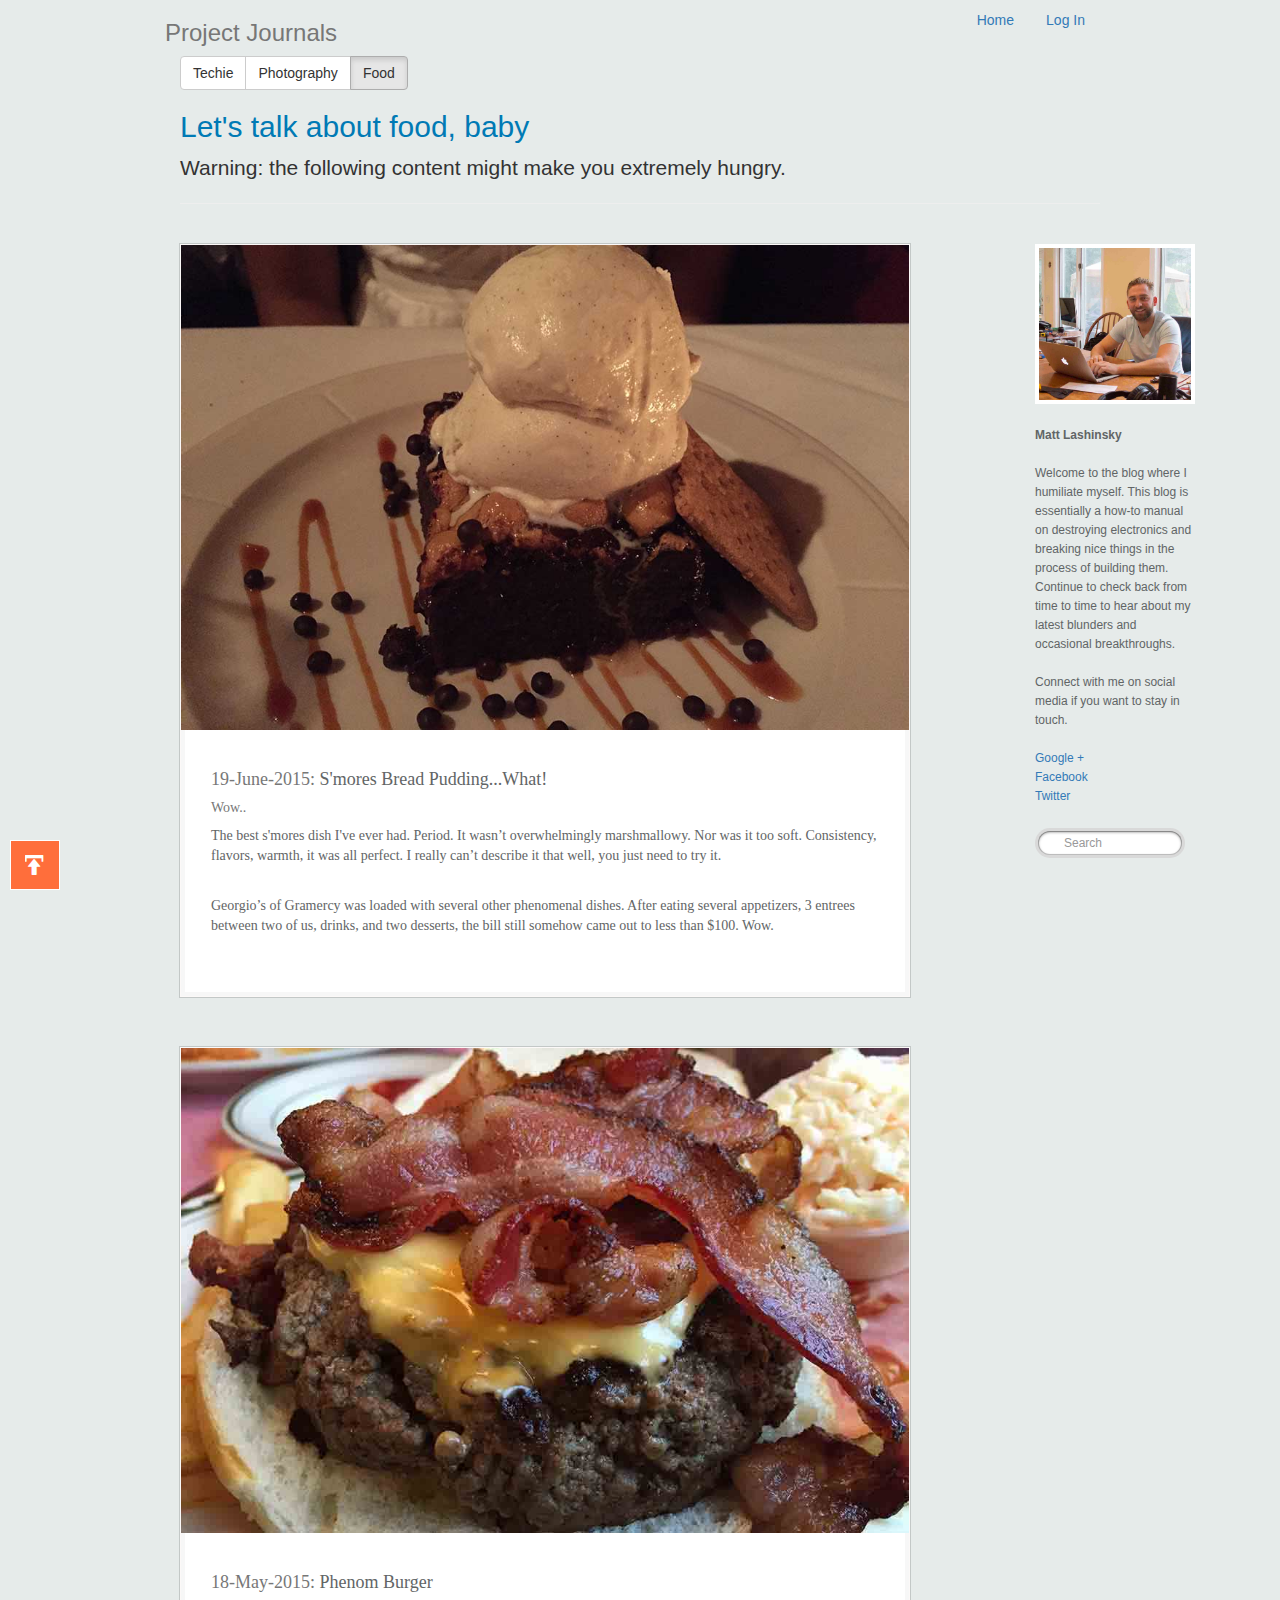
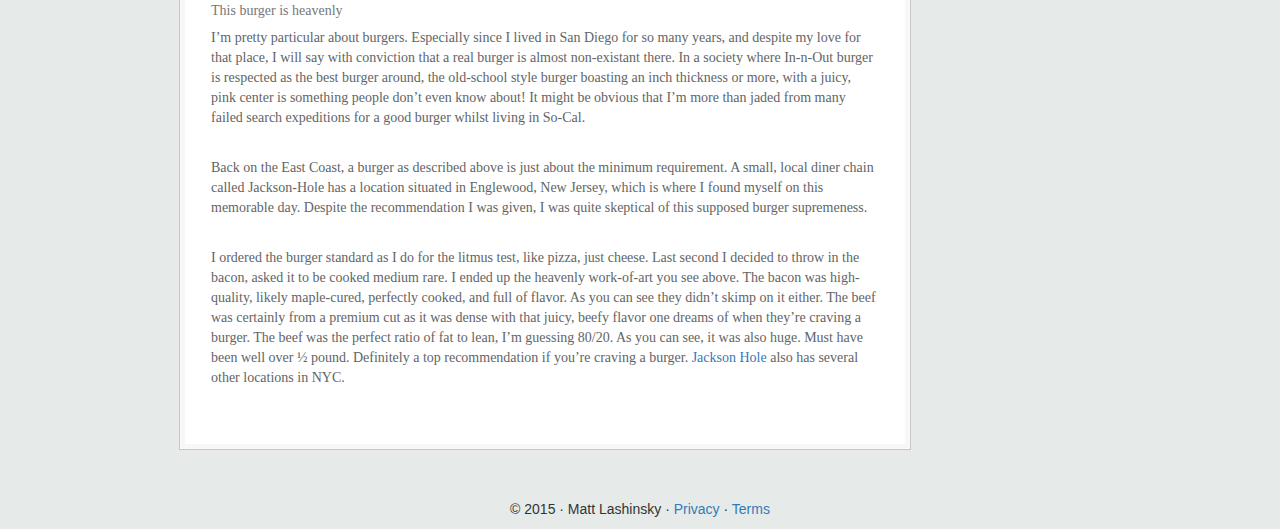
==== blog/food.html @ fc4b7fc4 "Initial Commit" ====
<!DOCTYPE html>
<html lang="">
	<head>
		<meta charset="utf-8">
		<meta http-equiv="X-UA-Compatible" content="IE=edge">
		<meta name="viewport" content="width=device-width, initial-scale=1">
		<title>ML Foodie</title>
		<link rel="stylesheet" type="text/css" href="../assets/css/bootstrap.min.css"><!--  Bootstrap CSS -->
		<link rel="stylesheet" type="text/css" href="../assets/css/blog.css"><!--  custom CSS -->
    	<link rel="stylesheet" type="text/css" href="../assets/css/animate.css"> <!-- Animate CSS -->

	</head>
	<body>
		<!-- Google Analytics Tag -->
	    <script>
	        (function(i,s,o,g,r,a,m){i['GoogleAnalyticsObject']=r;i[r]=i[r]||function(){
	        (i[r].q=i[r].q||[]).push(arguments)},i[r].l=1*new Date();a=s.createElement(o),
	        m=s.getElementsByTagName(o)[0];a.async=1;a.src=g;m.parentNode.insertBefore(a,m)
	        })(window,document,'script','//www.google-analytics.com/analytics.js','ga');

	        ga('create', 'UA-69239661-1', 'auto');
	        ga('send', 'pageview');
	    </script><!--  /Google Analytics -->
		<style>
			body{
				background-color: rgb(230, 235, 234);
			}
		</style>

		<div class="container blog-page">
      		<div class="nav col-xs-10 col-xs-offset-1">
        		<ul class="nav nav-pills pull-right">
          			<li class=""><a href="../index.html">Home</a></li>
          			<li><a href="login.php">Log In</a></li>
        		</ul>
        		<h3 class="text-muted">Project Journals</h3>
      		</div><!--  /col-xs-10 -->
      		<div class="blog-buttons col-xs-10 col-xs-offset-1">
	  			<div class="btn-group btn-group-center" role="group" aria-label="">
				  <button onclick="window.location='techie.html';" type="button" class="btn btn-default">Techie</button>
				  <button onclick="window.location='photography.html';" type="button" class="btn btn-default">Photography</button>
				  <button onclick="window.location='food.html';" type="button" class="btn btn-default active">Food</button>
				</div><!-- /btn-group -->
			</div>
      		<div class="header col-xs-10 col-xs-offset-1">
	        	<h2 class="title">Let's talk about food, baby</h2>
	        	<p class="lead">Warning: the following content might make you extremely hungry.</p>
  
			
				<hr>
      		</div><!--  /header -->
      		
      		<!-- POSTS -->
      		<div id="content" class="col-xs-8 col-xs-offset-1"> 

      			<article id="post2" class="post">
	      			<div class="post-panel">
	      				<div class="media loaded">
			        		<img src="images/smores.jpg">
			        		</div><!--  /media -->
				        	<div class="copy">
						        <h4><span class="text-muted">19-June-2015: </span>S'mores Bread Pudding...What!</h4>
						        <h5 class="text-muted">Wow.. </h5>
						        <p>	
						        	The best s'mores dish I've ever had. Period.
									It wasn’t overwhelmingly marshmallowy. Nor was it too soft. Consistency, flavors, warmth, it was all perfect. I really can’t describe it that well, you just need to try it.

						        </p>
						        <br>
						        <p> 
						        	Georgio’s of Gramercy was loaded with several other phenomenal dishes. After eating several appetizers, 3 entrees between two of us, drinks, and two desserts, the bill still somehow came out to less than $100. Wow. 

						        </p>
				        	</div><!--  /copy -->
				        	<!-- <div class="meta">
				        		<ul class="meta-list">
				        			<li class="date"></li>
				        			<li class="notes"></li>
				        			<li class="permalink"></li>
				        		</ul>
				        		<div class="share">
				        			<span class="toggle">Share</span>
				        			<div class="widget"></div>
				        		</div>
				        	</div> --><!--  /meta -->
		      		</div><!--  /post-panel -->
		      		<div class="post-shadow"></div>
	      		</article><!-- /post2 -->

      			<article id="post1" class="post">
	      			<div class="post-panel">
	      				<div class="media loaded">
			        		<img src="images/JacksonBurger.jpg">
			        		</div><!--  /media -->
				        	<div class="copy">
						        <h4><span class="text-muted"> 18-May-2015:</span> Phenom Burger</h4>
						        <h5 class="text-muted">This burger is heavenly</h5>
						        <p>
						        	I’m pretty particular about burgers. Especially since I lived in San Diego for so many years, and despite my love for that place, I will say with conviction that a real burger is almost non-existant there. In a society where In-n-Out burger is respected as the best burger around, the old-school style burger boasting an inch thickness or more, with a juicy, pink center is something people don’t even know about! It might be obvious that I’m more than jaded from many failed search expeditions for a good burger whilst living in So-Cal. 	
						        </p>
						        <br>
						        <p> 
						        	Back on the East Coast, a burger as described above is just about the minimum requirement.  A small, local diner chain called Jackson-Hole has a location situated in Englewood, New Jersey, which is where I found myself on this memorable day. Despite the recommendation I was given, I was quite skeptical of this supposed burger supremeness. 
						        </p>
						        <br>
						        <p>
						        	I ordered the burger standard as I do for the litmus test, like pizza, just cheese. Last second I decided to throw in the bacon, asked it to be cooked medium rare. I ended up the heavenly work-of-art you see above. The bacon was high-quality, likely maple-cured, perfectly cooked, and full of flavor. As you can see they didn’t skimp on it either. The beef was certainly from a premium cut as it was dense with that juicy, beefy flavor one dreams of when they’re craving a burger. The beef was the perfect ratio of fat to lean, I’m guessing 80/20. As you can see, it was also huge. Must have been well over ½ pound. Definitely a top recommendation if you’re craving a burger. <a href="http://jacksonholeburgers.com/" target="_blank">Jackson Hole</a> also has several other locations in NYC.

						        </p>
				        	</div><!--  /copy -->
				        	<!-- <div class="meta">
				        		<ul class="meta-list">
				        			<li class="date"></li>
				        			<li class="notes"></li>
				        			<li class="permalink"></li>
				        		</ul>
				        		<div class="share">
				        			<span class="toggle">Share</span>
				        			<div class="widget"></div>
				        		</div>
				        	</div> --><!--  /meta -->
		      		</div><!--  /post-panel -->
		      		<div class="post-shadow"></div>
	      		</article><!-- /post1 -->

	      		

	      	</div><!--  /content -->
	      	<!-- ===== SIDE BAR ====== -->
	      	<div id="sidebar" class="col-xs-3 col-sm-2 col-sm-offset-1">
	      		<div id="blog-info" class="side-box">
	      			<div class="img-div"><img src="images/MattWorking1.jpg"></div>
	      			<div class="description">
	      				<p></p>
	      				<p align="left">
	      					<strong>Matt Lashinsky</strong>
	      					<br>
	      					<br>
	      					Welcome to the blog where I humiliate myself. This blog is essentially a how-to manual on destroying electronics and breaking nice things in the process of building them. Continue to check back from time to time to hear about my latest blunders and occasional breakthroughs. 
	      					<br>
	      					<br>
	      					Connect with me on social media if you want to stay in touch. 
	      					<br>
	      					<br>
	      					<a href="https://plus.google.com/u/0/117868198943421001531/">Google +</a>
	      					<br>
	      					<a href="https://www.facebook.com/matt.lashinsky">Facebook</a>
	      					<br>
	      					<a href="https://twitter.com/MattALashinsky">Twitter</a>
	      					<br>
	      				</p>
	      			</div><!--  /description -->
	      		</div><!--  /blog-info -->
	      		<div id="search">
	      			<form id="search-form" method="get" action="/search">
		      			<span class="left"></span>
		      			<input type="text" name="q" value="Search">
		      			<span class="right"></span>
	      			</form>
	      		</div><!--  /search -->
	      	</div><!--  /sidebar -->
    	</div> <!-- /container -->

    	<!-- jQuery & Javascript files -->
    	<script src="https://ajax.googleapis.com/ajax/libs/jquery/1.11.0/jquery.min.js"></script> <!-- jQuery -->
    	<script src="../assets/js/bootstrap.min.js"></script> <!-- Bootstrap Minified -->
	   <script src="../assets/js/wow.min.js"></script> <!-- WOW Animation -->
	   <script src="../assets/js/custom.js"></script> <!-- Custom Javascript -->
	   <script src="../assets/js/TweenMax.js"></script> <!-- Green Sock minified -->
	</body>

	<footer>
	    <a href="#"><div class="pull-right backToTop"><span class="glyphicon glyphicon-download-alt"></span></div></a>
	    <p class="text-center">&copy; 2015 &middot; Matt Lashinsky &middot; <a href="#">Privacy</a> &middot; <a href="#">Terms</a></p>
  	</footer>
</html>
---- assets/css/blog.css ----
/*~~~~~~~~~~~~~~~~~~~~~~~~~~~~~~~~~~~~~~~~~~~~~~~~~~~~~~~~~~~~~~~~~~~~~~~~~~~~~~~~~~~~~~~~~~~~~~~*/
/*~~~~~~~~~~~~~~~~~~~~~~~~~~~~~~~~~~~~~~~~~~~~~~~~~~~~~~~~~~~~~~~~~~~~~~~~~~~~~~~~~~~~~~~~~~~~~~~*/
/*==================================================================*/
/* ========================: BLOG PAGES :===========================*/

.blog-page .jumbotron{
  background-color: #fff;
  margin-top: 20px;
}
.blog-page .title{
  font-family: "Helvetica Neue",Helvetica,Arial,sans-serif;
  color: #007AB5;
}
.post-panel{
  border: 1px solid #fcf9f8;
  background: #fff;
  position: relative;
  font-family: Helvetica, Arial, sans-serif;
    color: #616566;
    margin: 20px 0px;
    box-shadow: 0 0 0 4px rgba(0,0,0,0.03) inset,0 0 0 1px rgba(0,0,0,0.15);
    word-wrap: break-word;
    padding-bottom: 50px;
    margin-bottom: 50px;
}
.media img{
  overflow: auto;
  width: 100%;
}
#marina-bay img:hover{
  width:;
}
#sidebar{
  float:left;
  margin-top: 20px;
  margin-bottom: 80px;

  font-size: 12px;
  line-height: 19px;
  display: block;
  font-family: Helvetica, Arial, sans-serif;
  color:#616566;
  background-color: transparent;
}

#sidebar p{
  margin-bottom: 22px;
}
#sidebar img{
  margin: auto;
  padding: auto;
  float: left;
  display: block;
  float: none;
  position: relative;
  width: 100%;
  max-width: 170px
  box-shadow: 0px 0px 5px 1px #f8f8f2;

}

#sidebar .img-div{
  border: 4px solid #fff;
}

#sidebar img:hover{
  opacity: 0;
}
#sidebar .img-div:hover{
  background-image: url('../../blog/images/MattWorking2.jpg');
  background-size: 100%;
  background-repeat: no-repeat;
  z-index: 1;
}

#search{
  float: none;
    padding: 0 0 25px;
    width: 180px;
    margin: 0;
  border: 0;
  outline: 0;
  font-size: 100%;
  vertical-align: baseline;
  background: transparent;
  position: relative;
}
#search-form::before{
  content: '\00a0';
  background-image: url("http://static.tumblr.com/hugxd2w/YUsma9g5b/effector-sprite.png");
  background-repeat: no-repeat;
  background-position: -150px -50px;
  width: 20px;
  height: 20px;
  position: absolute;
  top: 9px;
  left: 12px;
  display: block;
}
#search-form input{
  color: #999;
  font-family: Arial, Helvetica Neue, sans-serif;
  font-size: 12px;
  height: 30px;
  width: 150px;
  display: block;
  line-height: 24px;
  padding: 5px 0 4px;
  border-radius: 20px;
  padding: 1px 20px 0 26px;
  background: white;
  border: 3px solid rgba(0,0,0,0.15);
  outline: none;
  box-shadow: inset 0 0 0 1px rgba(0,0,0,0.2),inset 0 1px 3px rgba(0,0,0,0.5);
}
.copy{
  padding-top: 30px;
  clear: both;
  word-wrap: break-word;
  font-family: Georgia, Palatino, serif;
  margin: 0 30px;
  color: #626566;
}
.backToTop{
  width: 50px;
  height: 50px;
  background-color: #FF6E3B;
  box-shadow: inset 0 0 0 1px #fff;
  position: fixed;
  bottom: 10px;
  left: 10px;
  font-size: 10px

}
.backToTop span{
    left: 20px;
    top:20px;*/
    -ms-transform: rotate(180deg) scale(2,2); /* IE 9 */
    -webkit-transform: rotate(180deg) scale(2,2); /* Chrome, Safari, Opera */
    transform: rotate(180deg) scale(2,2);
    color: #fff;
}
.popup-text{
  display: none;
  position: absolute;
  top: -20px;
  left: -2px;
  width: 65px;
  background-color: #333;
  color: #fff;
  text-align: center;
  height: 15px;
}
.backToTop:hover .popup-text{
  display: block;
}
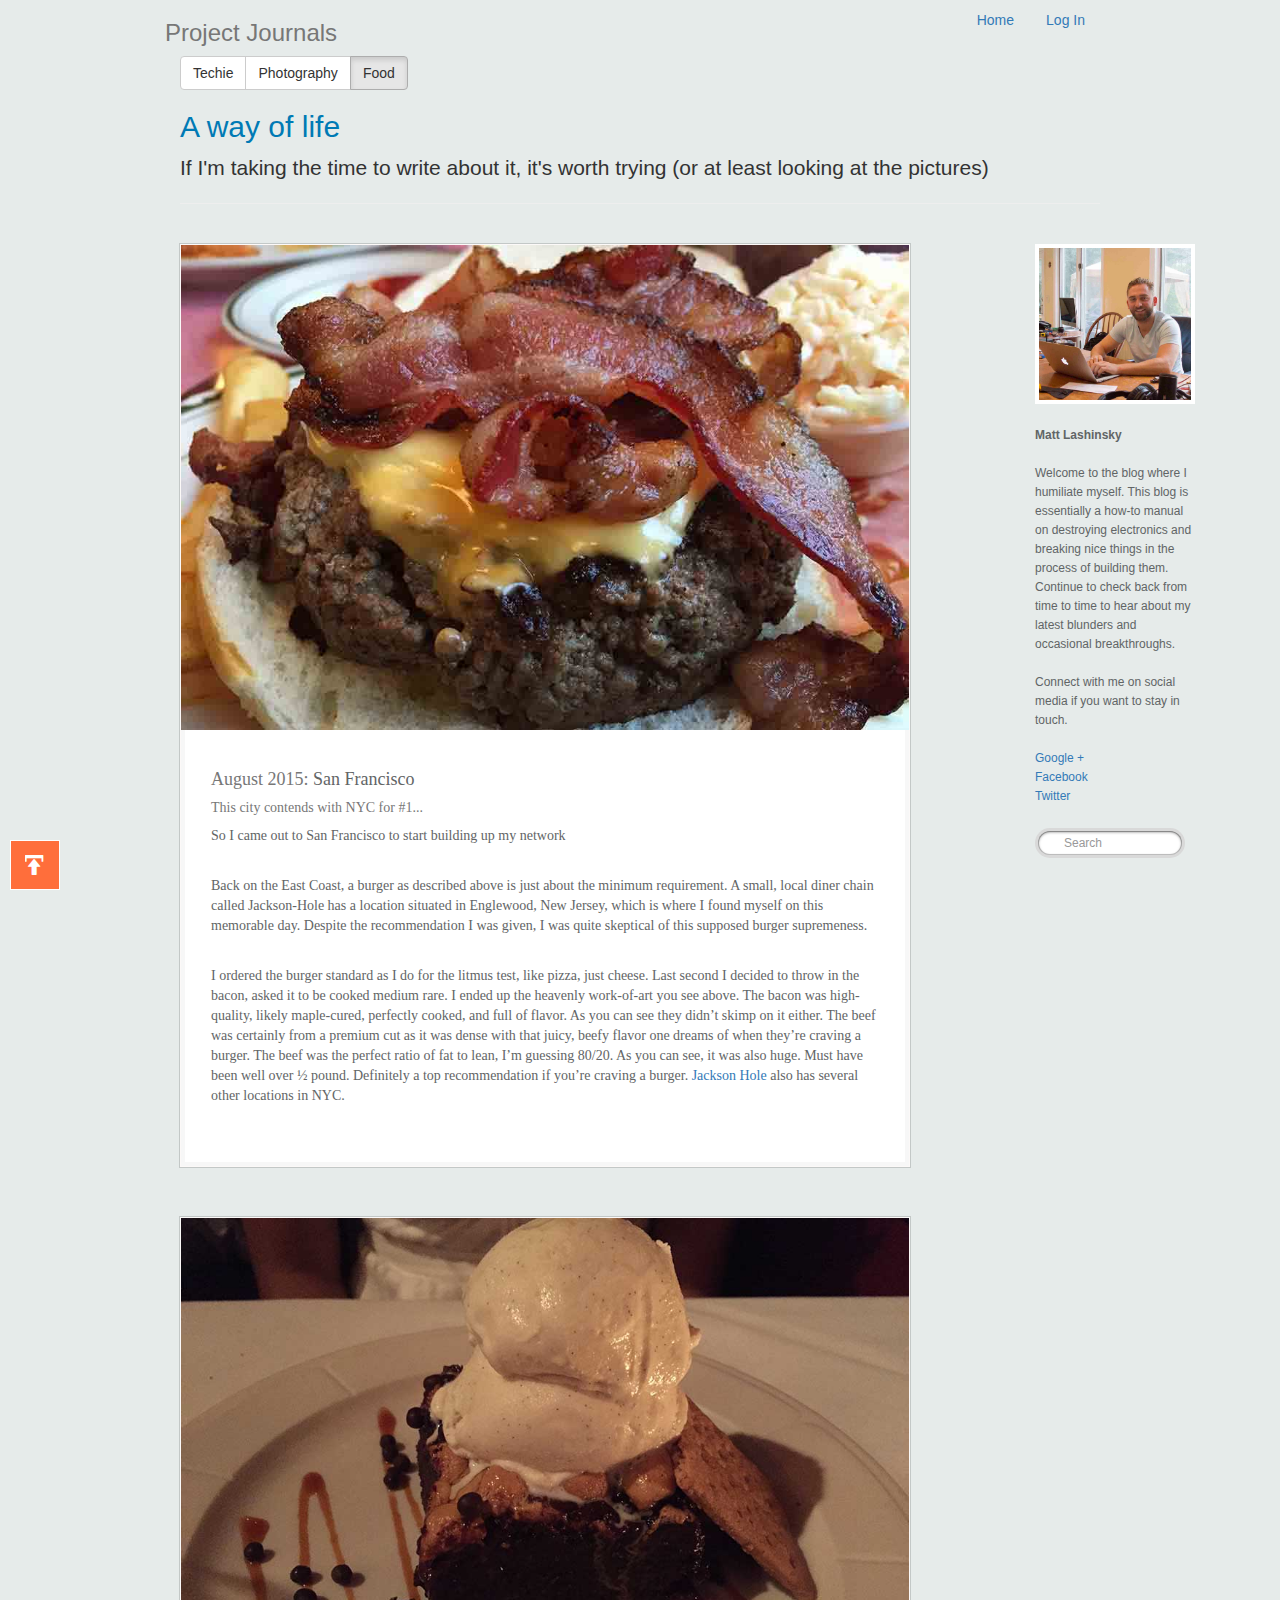
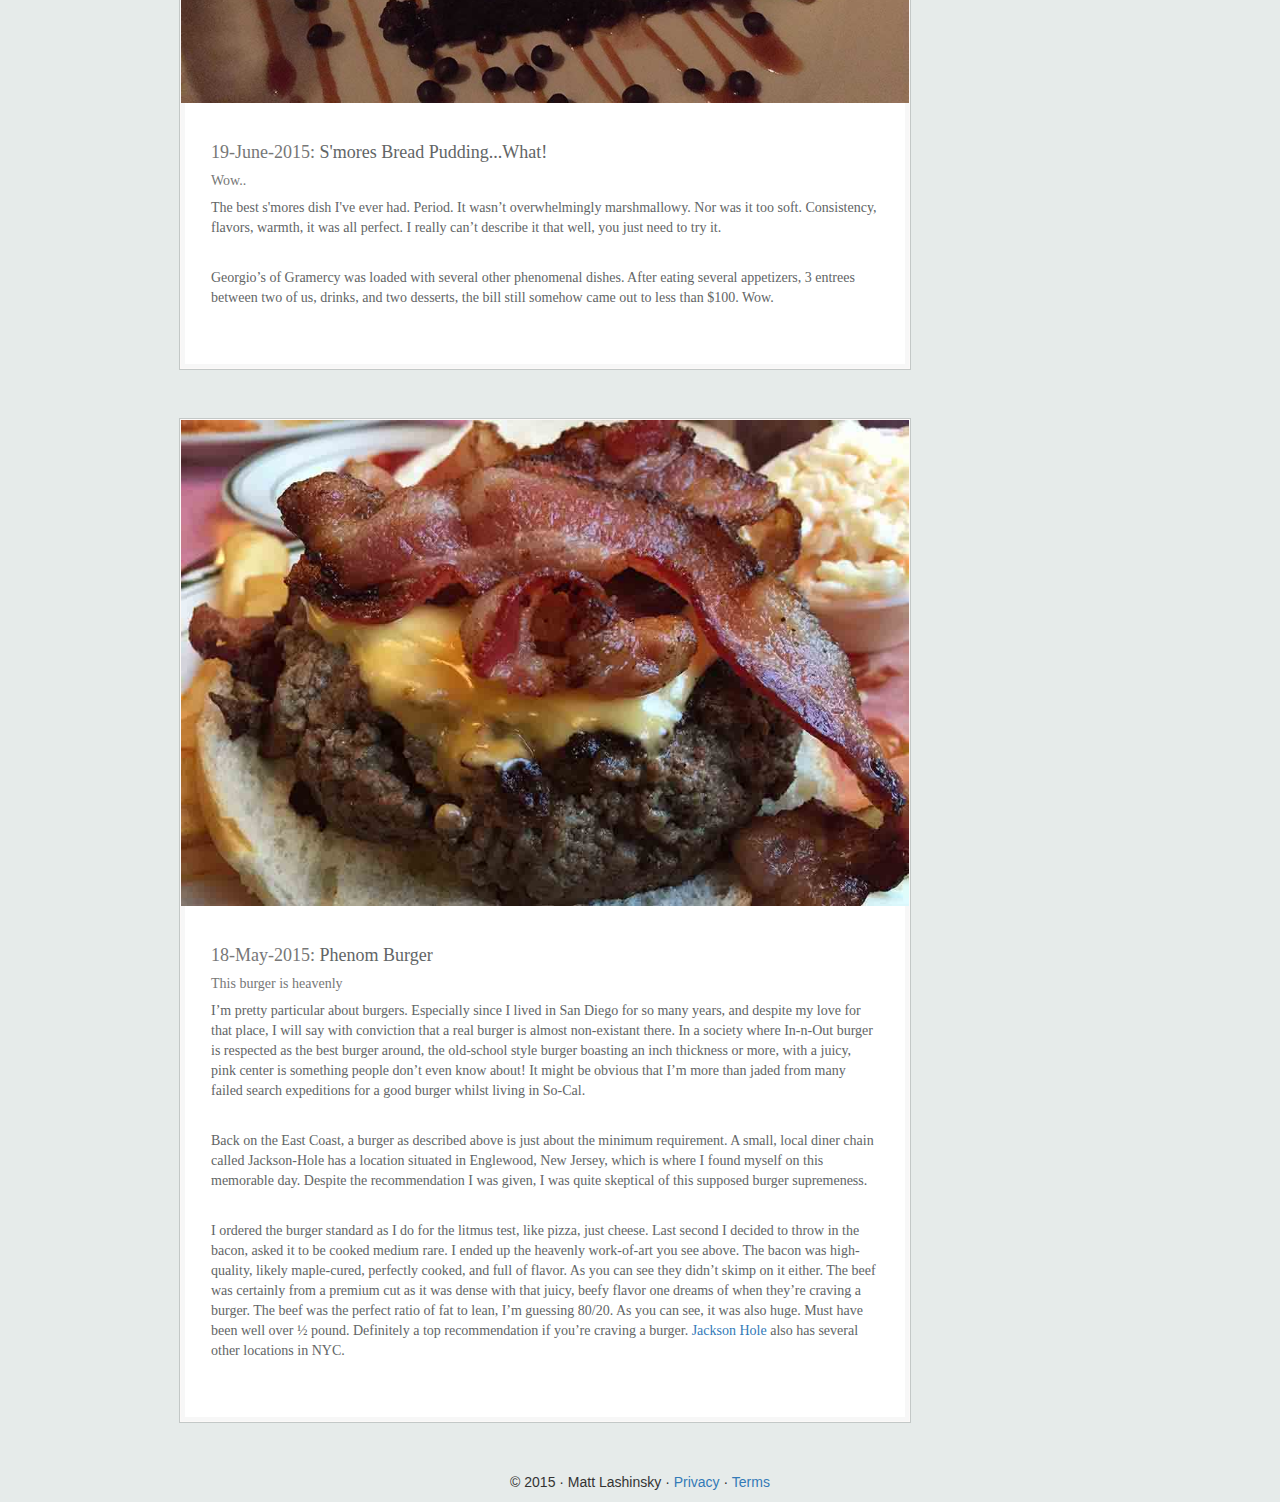
==== commit aefab932: "Foodblog updates" ====
--- a/blog/food.html
+++ b/blog/food.html
@@ -43,17 +43,41 @@
 				</div><!-- /btn-group -->
 			</div>
       		<div class="header col-xs-10 col-xs-offset-1">
-	        	<h2 class="title">Let's talk about food, baby</h2>
-	        	<p class="lead">Warning: the following content might make you extremely hungry.</p>
-  
-			
+	        	<h2 class="title">A way of life</h2>
+	        	<p class="lead">If I'm taking the time to write about it, it's worth trying (or at least looking at the pictures)</p>
 				<hr>
       		</div><!--  /header -->
       		
       		<!-- POSTS -->
       		<div id="content" class="col-xs-8 col-xs-offset-1"> 
+      			
 
-      			<article id="post2" class="post">
+      			<article id="food-post3" class="post">
+	      			<div class="post-panel">
+	      				<div class="media loaded">
+			        		<img src="images/JacksonBurger.jpg">
+		        		</div><!--  /media -->
+			        	<div class="copy">
+					        <h4><span class="text-muted"> August 2015:</span> San Francisco</h4>
+					        <h5 class="text-muted">This city contends with NYC for #1...</h5>
+					        <p>
+					        	So I came out to San Francisco to start building up my network
+					        </p>
+					        <br>
+					        <p> 
+					        	Back on the East Coast, a burger as described above is just about the minimum requirement.  A small, local diner chain called Jackson-Hole has a location situated in Englewood, New Jersey, which is where I found myself on this memorable day. Despite the recommendation I was given, I was quite skeptical of this supposed burger supremeness. 
+					        </p>
+					        <br>
+					        <p>
+					        	I ordered the burger standard as I do for the litmus test, like pizza, just cheese. Last second I decided to throw in the bacon, asked it to be cooked medium rare. I ended up the heavenly work-of-art you see above. The bacon was high-quality, likely maple-cured, perfectly cooked, and full of flavor. As you can see they didn’t skimp on it either. The beef was certainly from a premium cut as it was dense with that juicy, beefy flavor one dreams of when they’re craving a burger. The beef was the perfect ratio of fat to lean, I’m guessing 80/20. As you can see, it was also huge. Must have been well over ½ pound. Definitely a top recommendation if you’re craving a burger. <a href="http://jacksonholeburgers.com/" target="_blank">Jackson Hole</a> also has several other locations in NYC.
+
+					        </p>
+			        	</div><!--  /copy -->
+	      			</div><!--  /post-panel -->
+		      		<div class="post-shadow"></div>
+	      		</article><!-- /post3 -->
+
+      			<article id="food-post2" class="post">
 	      			<div class="post-panel">
 	      				<div class="media loaded">
 			        		<img src="images/smores.jpg">
@@ -72,58 +96,34 @@
 
 						        </p>
 				        	</div><!--  /copy -->
-				        	<!-- <div class="meta">
-				        		<ul class="meta-list">
-				        			<li class="date"></li>
-				        			<li class="notes"></li>
-				        			<li class="permalink"></li>
-				        		</ul>
-				        		<div class="share">
-				        			<span class="toggle">Share</span>
-				        			<div class="widget"></div>
-				        		</div>
-				        	</div> --><!--  /meta -->
 		      		</div><!--  /post-panel -->
 		      		<div class="post-shadow"></div>
 	      		</article><!-- /post2 -->
 
-      			<article id="post1" class="post">
+      			<article id="food-post1" class="post">
 	      			<div class="post-panel">
 	      				<div class="media loaded">
 			        		<img src="images/JacksonBurger.jpg">
-			        		</div><!--  /media -->
-				        	<div class="copy">
-						        <h4><span class="text-muted"> 18-May-2015:</span> Phenom Burger</h4>
-						        <h5 class="text-muted">This burger is heavenly</h5>
-						        <p>
-						        	I’m pretty particular about burgers. Especially since I lived in San Diego for so many years, and despite my love for that place, I will say with conviction that a real burger is almost non-existant there. In a society where In-n-Out burger is respected as the best burger around, the old-school style burger boasting an inch thickness or more, with a juicy, pink center is something people don’t even know about! It might be obvious that I’m more than jaded from many failed search expeditions for a good burger whilst living in So-Cal. 	
-						        </p>
-						        <br>
-						        <p> 
-						        	Back on the East Coast, a burger as described above is just about the minimum requirement.  A small, local diner chain called Jackson-Hole has a location situated in Englewood, New Jersey, which is where I found myself on this memorable day. Despite the recommendation I was given, I was quite skeptical of this supposed burger supremeness. 
-						        </p>
-						        <br>
-						        <p>
-						        	I ordered the burger standard as I do for the litmus test, like pizza, just cheese. Last second I decided to throw in the bacon, asked it to be cooked medium rare. I ended up the heavenly work-of-art you see above. The bacon was high-quality, likely maple-cured, perfectly cooked, and full of flavor. As you can see they didn’t skimp on it either. The beef was certainly from a premium cut as it was dense with that juicy, beefy flavor one dreams of when they’re craving a burger. The beef was the perfect ratio of fat to lean, I’m guessing 80/20. As you can see, it was also huge. Must have been well over ½ pound. Definitely a top recommendation if you’re craving a burger. <a href="http://jacksonholeburgers.com/" target="_blank">Jackson Hole</a> also has several other locations in NYC.
+		        		</div><!--  /media -->
+			        	<div class="copy">
+					        <h4><span class="text-muted"> 18-May-2015:</span> Phenom Burger</h4>
+					        <h5 class="text-muted">This burger is heavenly</h5>
+					        <p>
+					        	I’m pretty particular about burgers. Especially since I lived in San Diego for so many years, and despite my love for that place, I will say with conviction that a real burger is almost non-existant there. In a society where In-n-Out burger is respected as the best burger around, the old-school style burger boasting an inch thickness or more, with a juicy, pink center is something people don’t even know about! It might be obvious that I’m more than jaded from many failed search expeditions for a good burger whilst living in So-Cal. 	
+					        </p>
+					        <br>
+					        <p> 
+					        	Back on the East Coast, a burger as described above is just about the minimum requirement.  A small, local diner chain called Jackson-Hole has a location situated in Englewood, New Jersey, which is where I found myself on this memorable day. Despite the recommendation I was given, I was quite skeptical of this supposed burger supremeness. 
+					        </p>
+					        <br>
+					        <p>
+					        	I ordered the burger standard as I do for the litmus test, like pizza, just cheese. Last second I decided to throw in the bacon, asked it to be cooked medium rare. I ended up the heavenly work-of-art you see above. The bacon was high-quality, likely maple-cured, perfectly cooked, and full of flavor. As you can see they didn’t skimp on it either. The beef was certainly from a premium cut as it was dense with that juicy, beefy flavor one dreams of when they’re craving a burger. The beef was the perfect ratio of fat to lean, I’m guessing 80/20. As you can see, it was also huge. Must have been well over ½ pound. Definitely a top recommendation if you’re craving a burger. <a href="http://jacksonholeburgers.com/" target="_blank">Jackson Hole</a> also has several other locations in NYC.
 
-						        </p>
-				        	</div><!--  /copy -->
-				        	<!-- <div class="meta">
-				        		<ul class="meta-list">
-				        			<li class="date"></li>
-				        			<li class="notes"></li>
-				        			<li class="permalink"></li>
-				        		</ul>
-				        		<div class="share">
-				        			<span class="toggle">Share</span>
-				        			<div class="widget"></div>
-				        		</div>
-				        	</div> --><!--  /meta -->
-		      		</div><!--  /post-panel -->
+					        </p>
+			        	</div><!--  /copy -->
+	      			</div><!--  /post-panel -->
 		      		<div class="post-shadow"></div>
 	      		</article><!-- /post1 -->
-
-	      		
 
 	      	</div><!--  /content -->
 	      	<!-- ===== SIDE BAR ====== -->
--- a/assets/css/blog.css
+++ b/assets/css/blog.css
@@ -16,12 +16,12 @@
   background: #fff;
   position: relative;
   font-family: Helvetica, Arial, sans-serif;
-    color: #616566;
-    margin: 20px 0px;
-    box-shadow: 0 0 0 4px rgba(0,0,0,0.03) inset,0 0 0 1px rgba(0,0,0,0.15);
-    word-wrap: break-word;
-    padding-bottom: 50px;
-    margin-bottom: 50px;
+  color: #616566;
+  margin: 20px 0px;
+  box-shadow: 0 0 0 4px rgba(0,0,0,0.03) inset,0 0 0 1px rgba(0,0,0,0.15);
+  word-wrap: break-word;
+  padding-bottom: 50px;
+  margin-bottom: 50px;
 }
 .media img{
   overflow: auto;
@@ -34,7 +34,6 @@
   float:left;
   margin-top: 20px;
   margin-bottom: 80px;
-
   font-size: 12px;
   line-height: 19px;
   display: block;
@@ -42,7 +41,6 @@
   color:#616566;
   background-color: transparent;
 }
-
 #sidebar p{
   margin-bottom: 22px;
 }
@@ -56,13 +54,10 @@
   width: 100%;
   max-width: 170px
   box-shadow: 0px 0px 5px 1px #f8f8f2;
-
-}
-
+}
 #sidebar .img-div{
   border: 4px solid #fff;
 }
-
 #sidebar img:hover{
   opacity: 0;
 }
@@ -155,3 +150,61 @@
   display: block;
 }
 
+.media{
+  position: relative;
+}
+
+.previous{
+  position: absolute;
+  top: 0px;
+  bottom: 0px;
+  left:0px;
+  height: 100%;
+  width: 20%;
+  z-index: 5;
+  color: #FF6E3B;
+  font-size: 50px;
+  background-color: #fff;
+  opacity: 0;
+  box-shadow: 50px 0px 50px #fff;
+}
+
+.previous:hover{
+  opacity: .5;
+
+}
+.next{
+  position: absolute;
+  top: 0px;
+  bottom: 0px;
+  right:0px;
+  height: 100%;
+  width: 20%;
+  z-index: 5;
+  color: #FF6E3B;
+  font-size: 50px;
+  background-color: #fff;
+  opacity: 0;
+  box-shadow: -50px 0px 50px #fff;
+}
+.next:hover{
+  opacity: .5;
+}
+
+.previous span{
+  float: left;
+  padding-top: 150%
+}
+.next span{
+  float: right;
+  padding-top: 150%
+}
+
+@media(max-width: 500px){
+  .next{
+    font-size: 25px;
+  }
+  .previous{
+    font-size: 25px;
+  }
+}
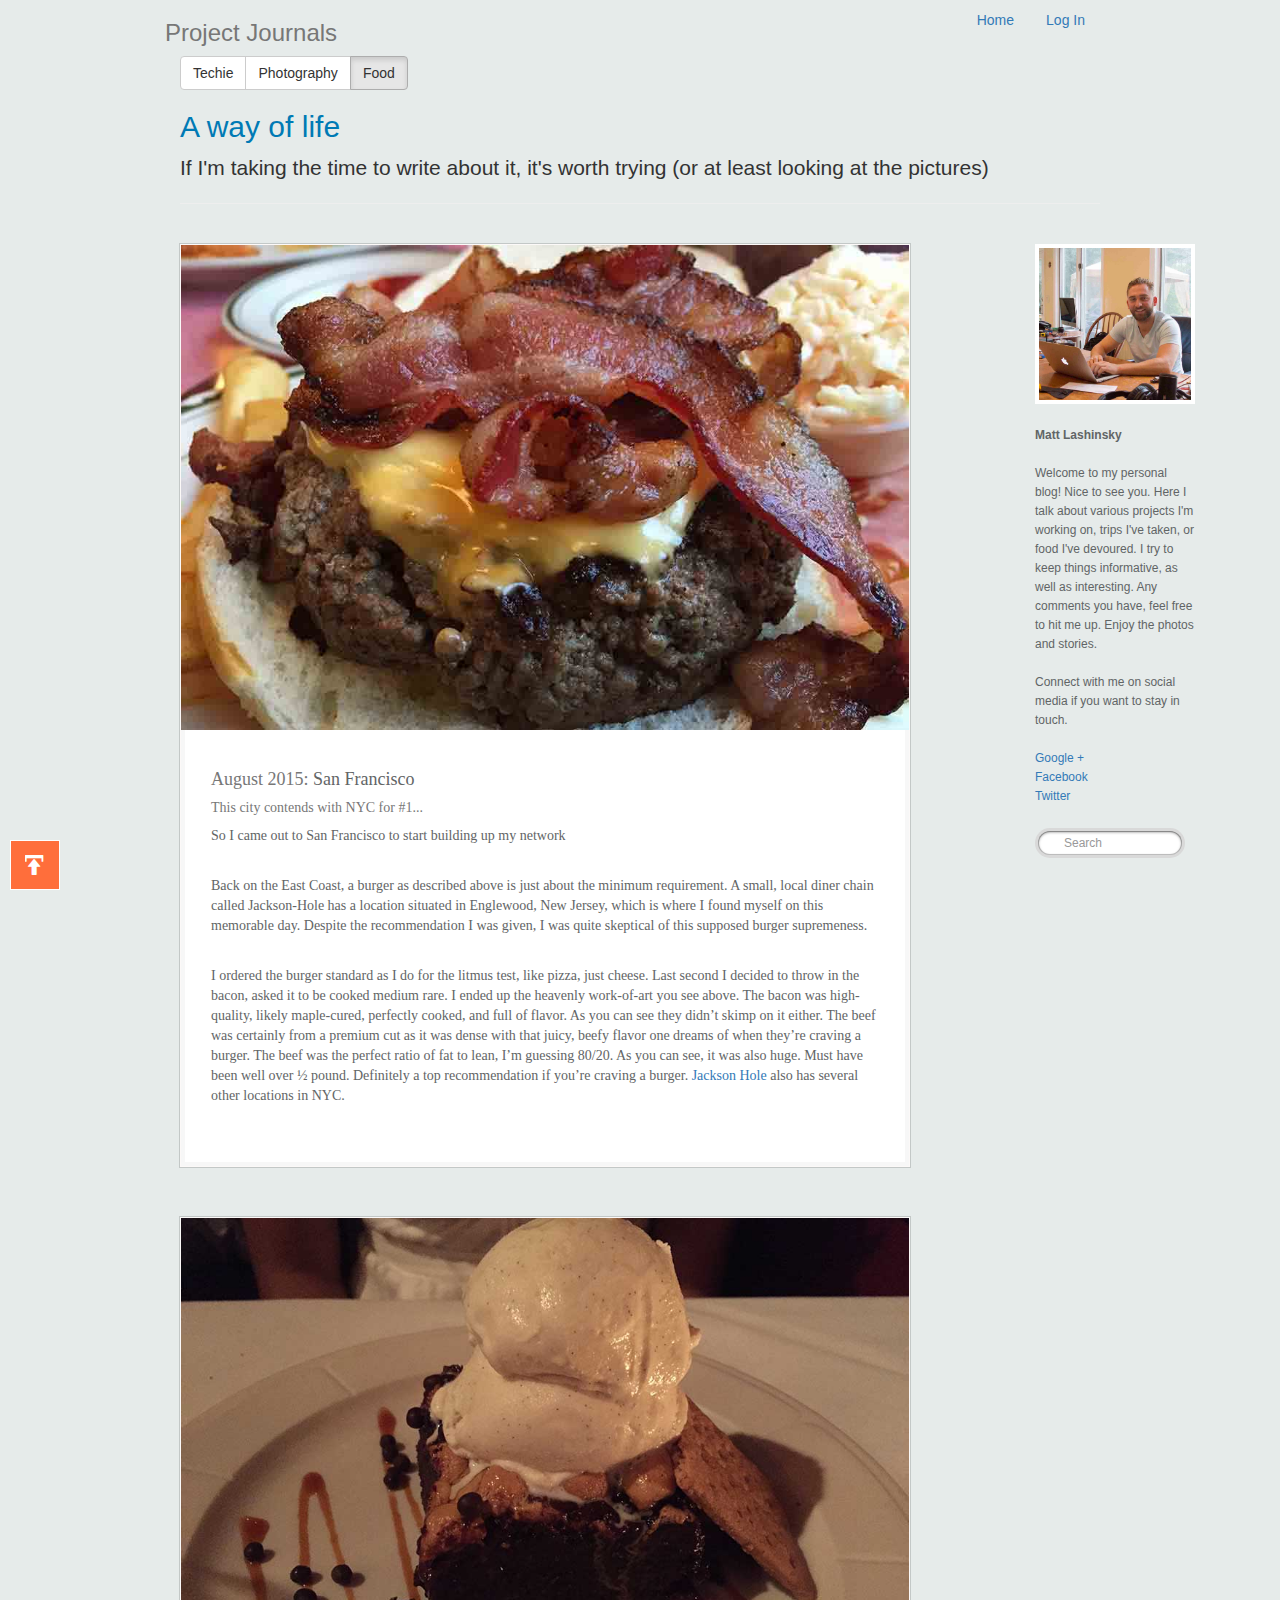
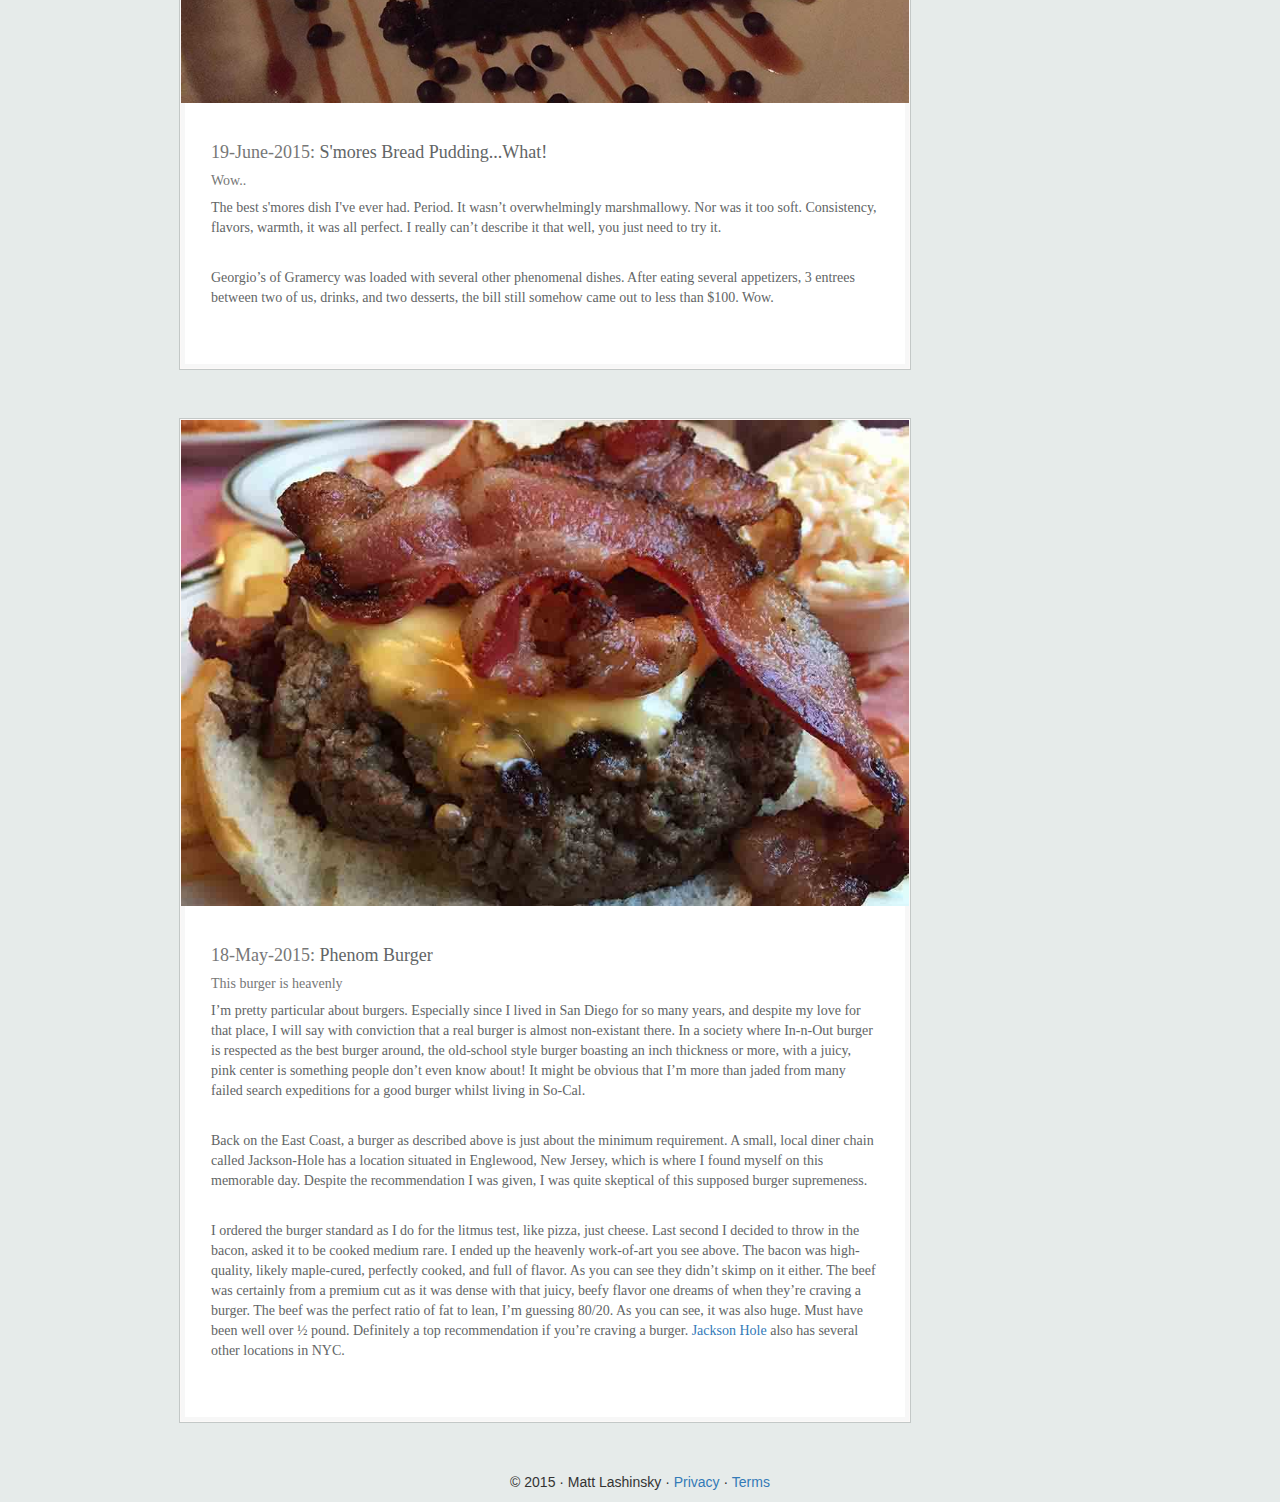
==== commit 2ff52536: "updated blog humiliate, images, github account replace insta" ====
--- a/blog/food.html
+++ b/blog/food.html
@@ -136,7 +136,7 @@
 	      					<strong>Matt Lashinsky</strong>
 	      					<br>
 	      					<br>
-	      					Welcome to the blog where I humiliate myself. This blog is essentially a how-to manual on destroying electronics and breaking nice things in the process of building them. Continue to check back from time to time to hear about my latest blunders and occasional breakthroughs. 
+	      					Welcome to my personal blog! Nice to see you. Here I talk about various projects I'm working on, trips I've taken, or food I've devoured. I try to keep things informative, as well as interesting. Any comments you have, feel free to hit me up. Enjoy the photos and stories.
 	      					<br>
 	      					<br>
 	      					Connect with me on social media if you want to stay in touch. 
